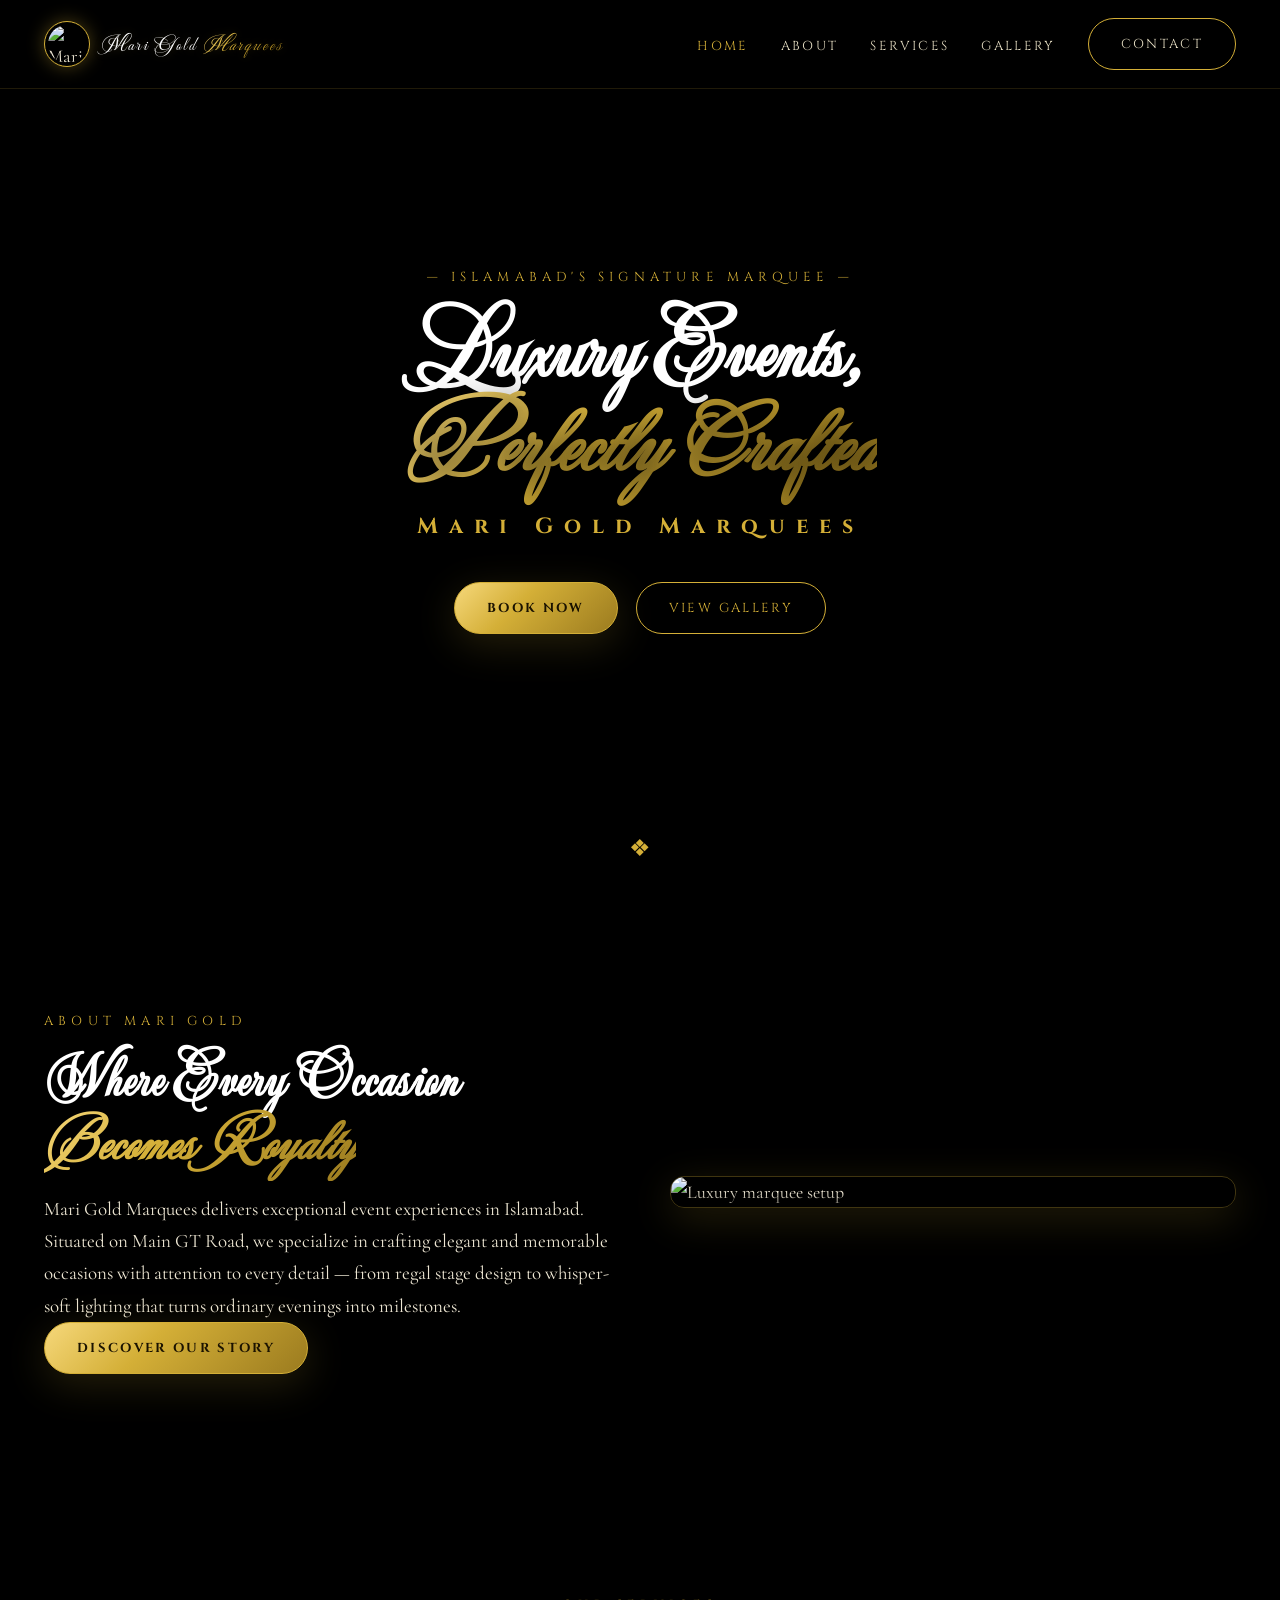
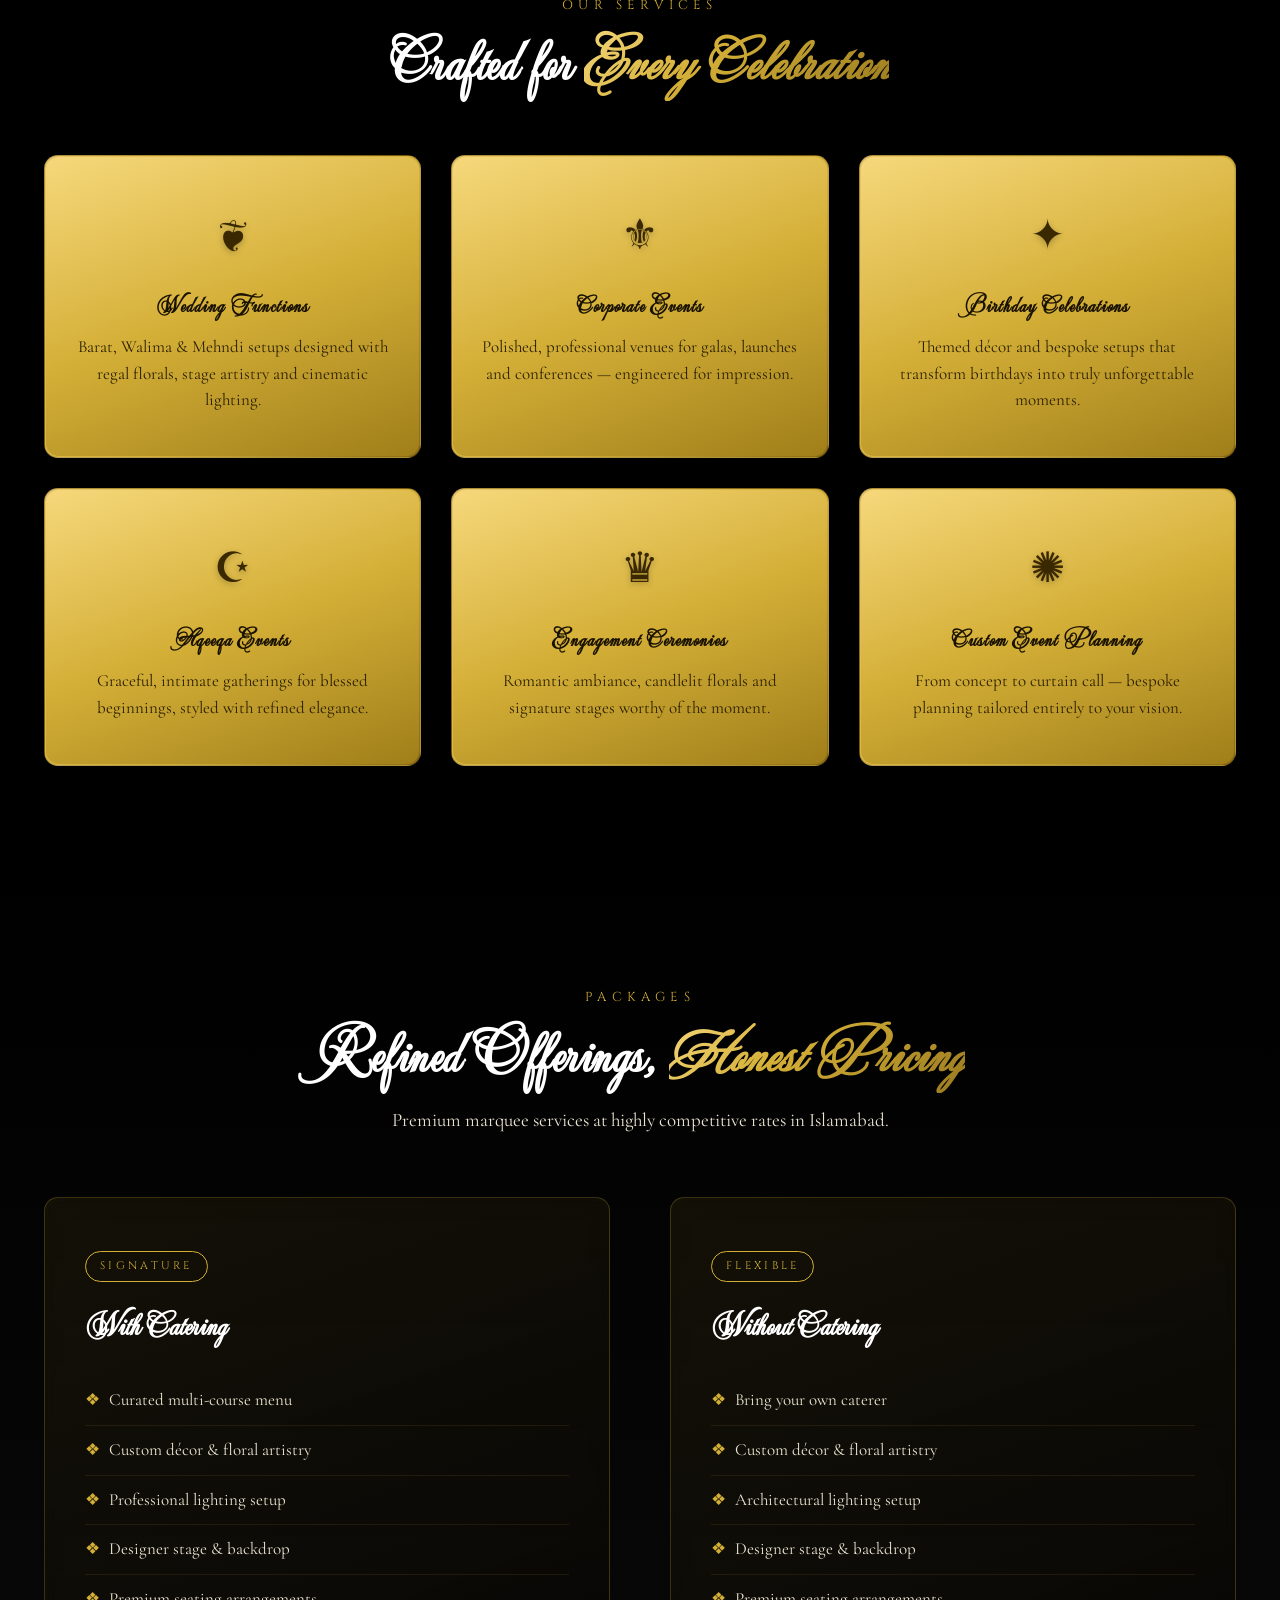
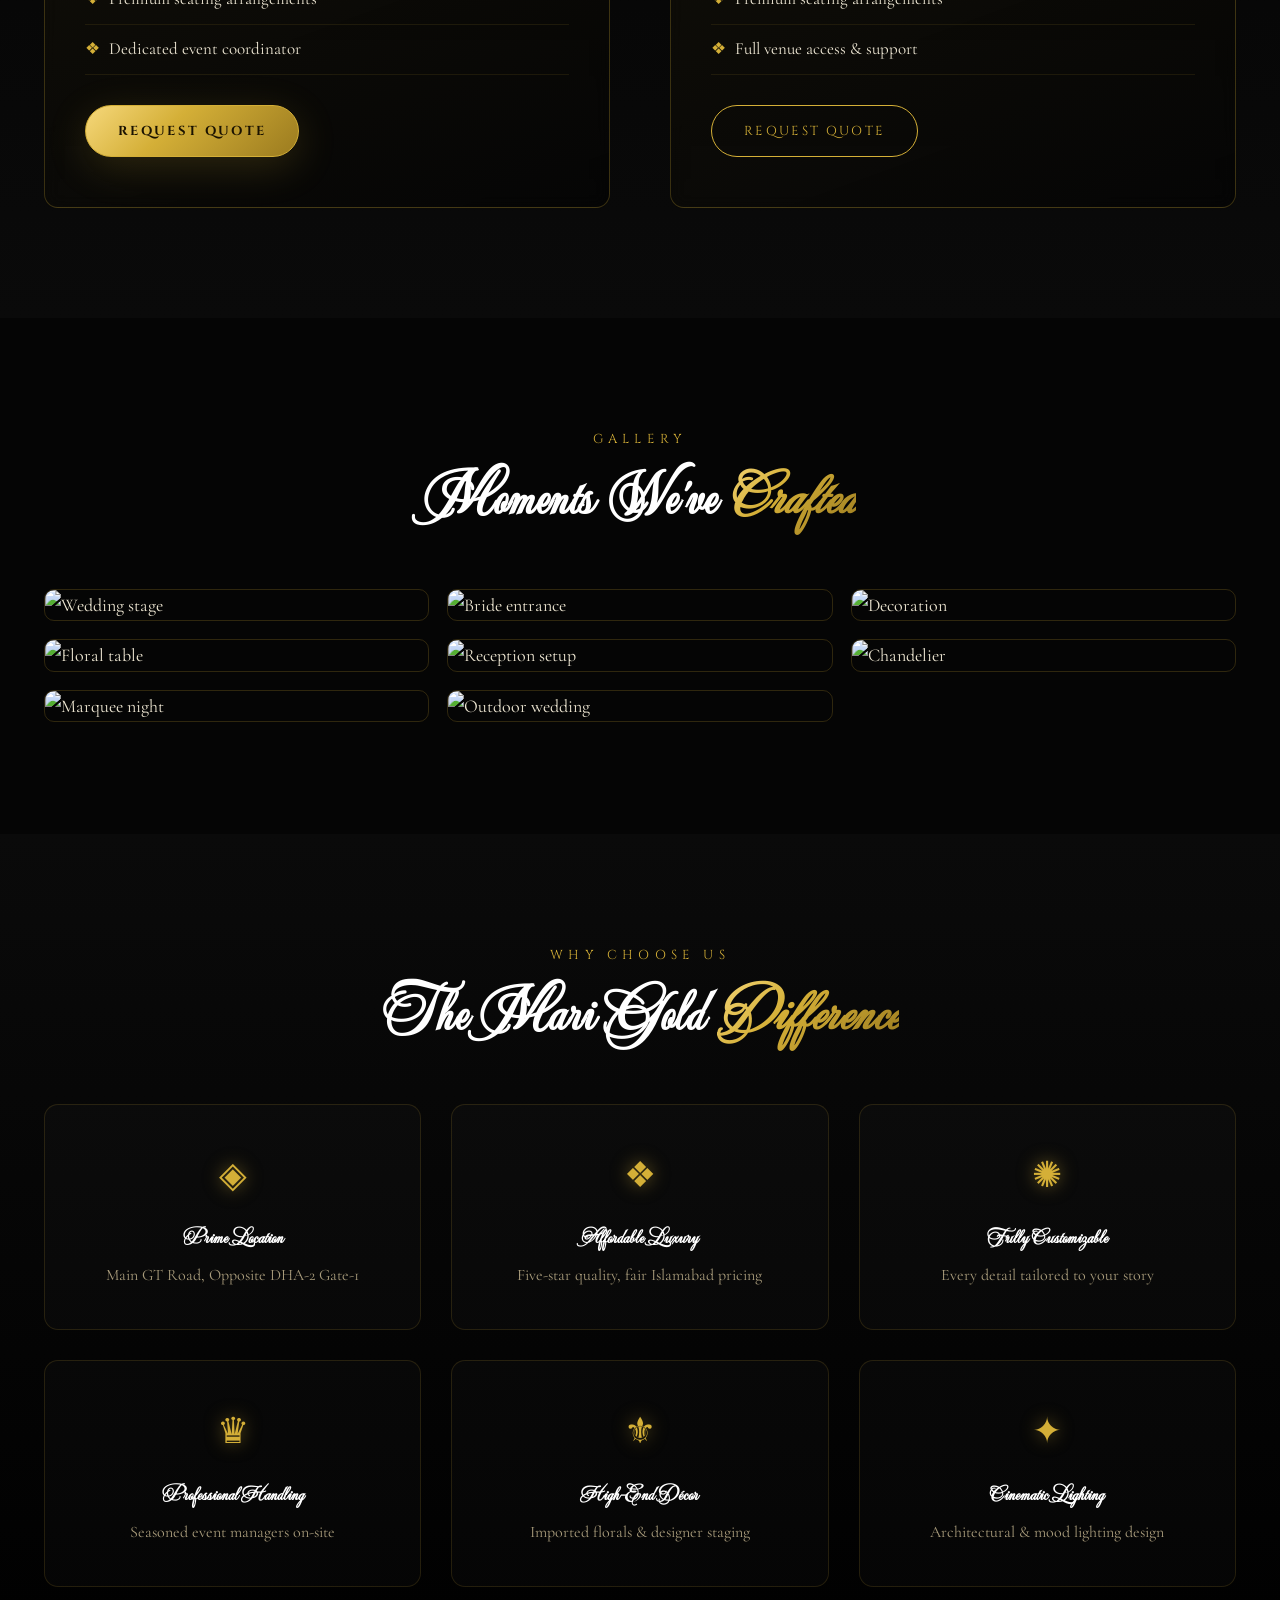
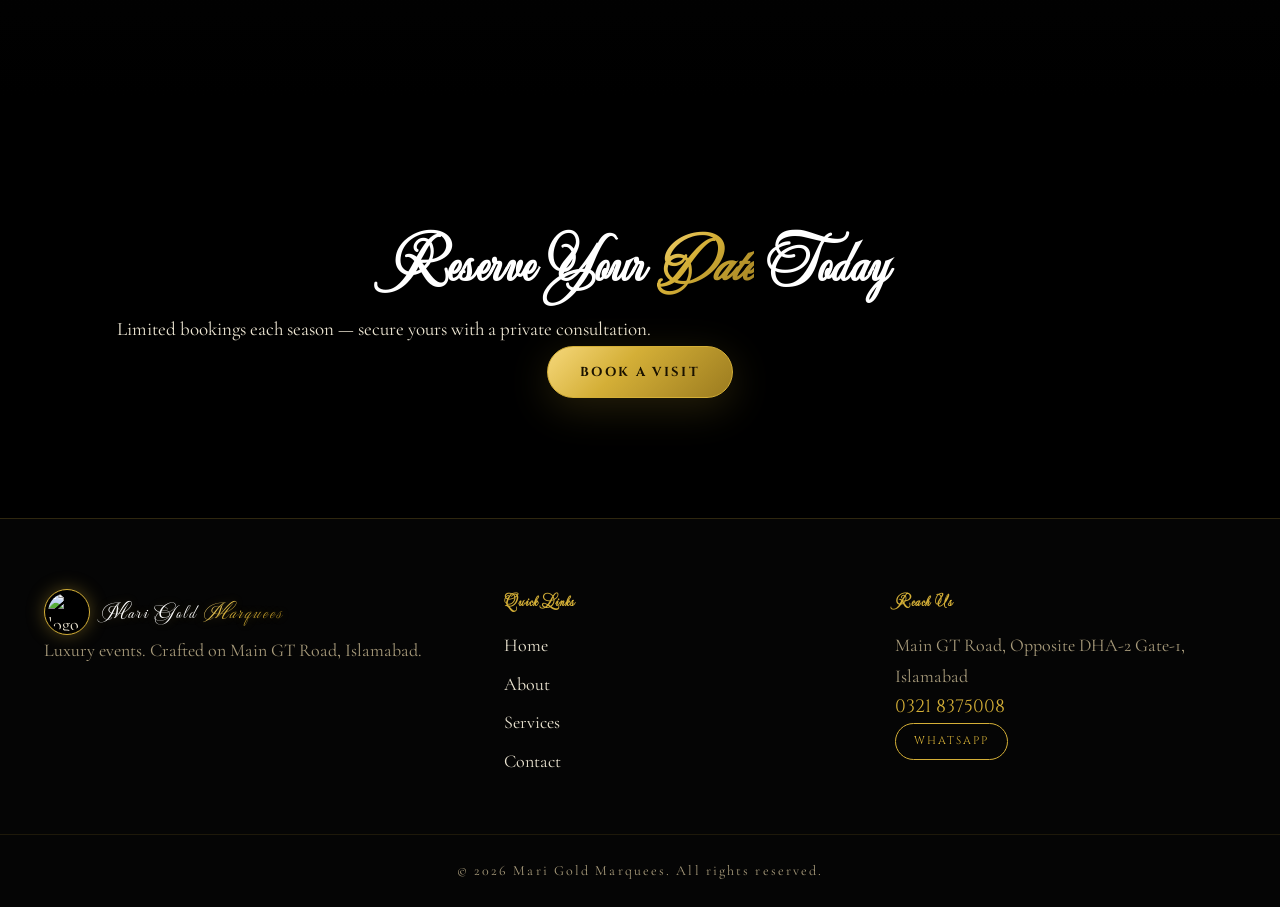
==== index.html @ 318a0e98 "Add files via upload" ====
<!DOCTYPE html>
<html lang="en">
<head>
<meta charset="UTF-8" />
<meta name="viewport" content="width=device-width, initial-scale=1.0"/>
<title>Mari Gold Marquees | Luxury Wedding & Event Marquee in Islamabad</title>
<meta name="description" content="Mari Gold Marquees offers luxury wedding marquees, corporate events, and premium event management on Main GT Road, Islamabad. Affordable elegance, unforgettable moments." />
<meta name="keywords" content="Islamabad marquees, wedding venues Islamabad, marquee on GT Road, event management Islamabad, luxury wedding hall Islamabad, DHA-2 marquee" />
<link rel="icon" href="assets/logo.png" />
<link rel="preconnect" href="https://fonts.googleapis.com">
<link rel="preconnect" href="https://fonts.gstatic.com" crossorigin>
<link href="https://fonts.googleapis.com/css2?family=Mea+Culpa&family=Cinzel+Decorative:wght@700;900&family=Cinzel:wght@400;600;700&family=Cormorant+Garamond:ital,wght@0,300;0,400;0,600;1,400&display=swap" rel="stylesheet">
<link rel="stylesheet" href="https://unpkg.com/aos@2.3.4/dist/aos.css" />
<link rel="stylesheet" href="style.css" />
</head>
<body>

<!-- HEADER -->
<header class="navbar">
  <div class="container nav-wrap">
    <a href="index.html" class="brand">
      <img src="assets/logo.png" alt="Mari Gold Marquees Logo" class="brand-logo"/>
      <span class="brand-text">Mari Gold <em>Marquees</em></span>
    </a>
    <nav>
      <button class="nav-toggle" aria-label="Menu">☰</button>
      <ul class="nav-links">
        <li><a href="index.html" class="active">Home</a></li>
        <li><a href="about.html">About</a></li>
        <li><a href="index.html#services">Services</a></li>
        <li><a href="index.html#gallery">Gallery</a></li>
        <li><a href="contact.html" class="btn-gold-outline">Contact</a></li>
      </ul>
    </nav>
  </div>
</header>

<!-- HERO -->
<section class="hero">
  <video class="hero-video" autoplay muted loop playsinline poster="data:image/svg+xml,%3Csvg xmlns='http://www.w3.org/2000/svg' viewBox='0 0 1 1'%3E%3Crect width='1' height='1' fill='%23000000'/%3E%3C/svg%3E">
  <source src="assets/hero.mp4" type="video/mp4">
</video>
  <div class="hero-overlay"></div>
  <div class="hero-content" data-aos="fade-up">
    <p class="hero-eyebrow">— Islamabad's Signature Marquee —</p>
    <h1 class="hero-title">Luxury Events,<br/><span>Perfectly Crafted</span></h1>
    <h2 class="hero-brand">Mari Gold Marquees</h2>
    <div class="hero-cta">
      <a href="contact.html" class="btn-gold">Book Now</a>
      <a href="#gallery" class="btn-gold-outline">View Gallery</a>
    </div>
  </div>
  <div class="scroll-indicator">❖</div>
</section>

<!-- ABOUT PREVIEW -->
<section class="about-preview" id="about">
  <div class="container grid-2">
    <div data-aos="fade-right">
      <p class="eyebrow">About Mari Gold</p>
      <h2 class="section-title">Where Every Occasion <em>Becomes Royalty</em></h2>
      <p class="lead">
        Mari Gold Marquees delivers exceptional event experiences in Islamabad. Situated on
        Main GT Road, we specialize in crafting elegant and memorable occasions with attention
        to every detail — from regal stage design to whisper-soft lighting that turns ordinary
        evenings into milestones.
      </p>
      <a href="about.html" class="btn-gold">Discover Our Story</a>
    </div>
    <div class="about-image-frame" data-aos="fade-left">
      <img loading="lazy" src="https://images.pexels.com/photos/2306281/pexels-photo-2306281.jpeg" alt="Luxury marquee setup"/>
    </div>
  </div>
</section>

<!-- SERVICES -->
<section class="services" id="services">
  <div class="container">
    <div class="section-head" data-aos="fade-up">
      <p class="eyebrow">Our Services</p>
      <h2 class="section-title">Crafted for <em>Every Celebration</em></h2>
    </div>
    <div class="cards-grid">

      <div class="card-gold" data-aos="zoom-in">
        <div class="card-icon">❦</div>
        <h3>Wedding Functions</h3>
        <p>Barat, Walima &amp; Mehndi setups designed with regal florals, stage artistry and cinematic lighting.</p>
      </div>

      <div class="card-gold" data-aos="zoom-in" data-aos-delay="100">
        <div class="card-icon">⚜</div>
        <h3>Corporate Events</h3>
        <p>Polished, professional venues for galas, launches and conferences — engineered for impression.</p>
      </div>

      <div class="card-gold" data-aos="zoom-in" data-aos-delay="200">
        <div class="card-icon">✦</div>
        <h3>Birthday Celebrations</h3>
        <p>Themed décor and bespoke setups that transform birthdays into truly unforgettable moments.</p>
      </div>

      <div class="card-gold" data-aos="zoom-in">
        <div class="card-icon">☪</div>
        <h3>Aqeeqa Events</h3>
        <p>Graceful, intimate gatherings for blessed beginnings, styled with refined elegance.</p>
      </div>

      <div class="card-gold" data-aos="zoom-in" data-aos-delay="100">
        <div class="card-icon">♛</div>
        <h3>Engagement Ceremonies</h3>
        <p>Romantic ambiance, candlelit florals and signature stages worthy of the moment.</p>
      </div>

      <div class="card-gold" data-aos="zoom-in" data-aos-delay="200">
        <div class="card-icon">✺</div>
        <h3>Custom Event Planning</h3>
        <p>From concept to curtain call — bespoke planning tailored entirely to your vision.</p>
      </div>

    </div>
  </div>
</section>

<!-- PACKAGES -->
<section class="packages">
  <div class="container">
    <div class="section-head" data-aos="fade-up">
      <p class="eyebrow">Packages</p>
      <h2 class="section-title">Refined Offerings, <em>Honest Pricing</em></h2>
      <p class="lead center">Premium marquee services at highly competitive rates in Islamabad.</p>
    </div>
    <div class="grid-2 packages-grid">
      <div class="package-card" data-aos="fade-up">
        <p class="pkg-tag">Signature</p>
        <h3>With Catering</h3>
        <ul>
          <li>Curated multi-course menu</li>
          <li>Custom décor &amp; floral artistry</li>
          <li>Professional lighting setup</li>
          <li>Designer stage &amp; backdrop</li>
          <li>Premium seating arrangements</li>
          <li>Dedicated event coordinator</li>
        </ul>
        <a href="contact.html" class="btn-gold">Request Quote</a>
      </div>
      <div class="package-card" data-aos="fade-up" data-aos-delay="150">
        <p class="pkg-tag">Flexible</p>
        <h3>Without Catering</h3>
        <ul>
          <li>Bring your own caterer</li>
          <li>Custom décor &amp; floral artistry</li>
          <li>Architectural lighting setup</li>
          <li>Designer stage &amp; backdrop</li>
          <li>Premium seating arrangements</li>
          <li>Full venue access &amp; support</li>
        </ul>
        <a href="contact.html" class="btn-gold-outline">Request Quote</a>
      </div>
    </div>
  </div>
</section>

<!-- GALLERY -->
<section class="gallery" id="gallery">
  <div class="container">
    <div class="section-head" data-aos="fade-up">
      <p class="eyebrow">Gallery</p>
      <h2 class="section-title">Moments We've <em>Crafted</em></h2>
    </div>
    <div class="masonry">
      <img loading="lazy" src="https://images.pexels.com/photos/169190/pexels-photo-169190.jpeg" alt="Wedding stage"/>
      <img loading="lazy" src="https://images.pexels.com/photos/2306280/pexels-photo-2306280.jpeg" alt="Floral table"/>
      <img loading="lazy" src="https://images.pexels.com/photos/3014856/pexels-photo-3014856.jpeg" alt="Marquee night"/>
      <img loading="lazy" src="https://images.pexels.com/photos/1444442/pexels-photo-1444442.jpeg" alt="Bride entrance"/>
      <img loading="lazy" src="https://images.pexels.com/photos/265722/pexels-photo-265722.jpeg" alt="Reception setup"/>
      <img loading="lazy" src="https://images.pexels.com/photos/1043902/pexels-photo-1043902.jpeg" alt="Outdoor wedding"/>
      <img loading="lazy" src="https://images.pexels.com/photos/587741/pexels-photo-587741.jpeg" alt="Decoration"/>
      <img loading="lazy" src="https://images.pexels.com/photos/302810/pexels-photo-302810.jpeg" alt="Chandelier"/>
    </div>
  </div>
</section>

<!-- WHY CHOOSE US -->
<section class="why-us">
  <div class="container">
    <div class="section-head" data-aos="fade-up">
      <p class="eyebrow">Why Choose Us</p>
      <h2 class="section-title">The Mari Gold <em>Difference</em></h2>
    </div>
    <div class="why-grid">
      <div class="why-item" data-aos="fade-up"><span>◈</span><h4>Prime Location</h4><p>Main GT Road, Opposite DHA-2 Gate-1</p></div>
      <div class="why-item" data-aos="fade-up" data-aos-delay="80"><span>❖</span><h4>Affordable Luxury</h4><p>Five-star quality, fair Islamabad pricing</p></div>
      <div class="why-item" data-aos="fade-up" data-aos-delay="160"><span>✺</span><h4>Fully Customizable</h4><p>Every detail tailored to your story</p></div>
      <div class="why-item" data-aos="fade-up" data-aos-delay="240"><span>♛</span><h4>Professional Handling</h4><p>Seasoned event managers on-site</p></div>
      <div class="why-item" data-aos="fade-up" data-aos-delay="320"><span>⚜</span><h4>High-End Décor</h4><p>Imported florals &amp; designer staging</p></div>
      <div class="why-item" data-aos="fade-up" data-aos-delay="400"><span>✦</span><h4>Cinematic Lighting</h4><p>Architectural &amp; mood lighting design</p></div>
    </div>
  </div>
</section>

<!-- CTA -->
<section class="cta-strip">
  <div class="container center" data-aos="zoom-in">
    <h2 class="section-title">Reserve Your <em>Date</em> Today</h2>
    <p class="lead">Limited bookings each season — secure yours with a private consultation.</p>
    <a href="contact.html" class="btn-gold">Book a Visit</a>
  </div>
</section>

<!-- FOOTER -->
<footer class="footer">
  <div class="container grid-3">
    <div>
      <a href="index.html" class="brand">
        <img src="assets/logo.png" alt="logo" class="brand-logo"/>
        <span class="brand-text">Mari Gold <em>Marquees</em></span>
      </a>
      <p class="muted">Luxury events. Crafted on Main GT Road, Islamabad.</p>
    </div>
    <div>
      <h5>Quick Links</h5>
      <ul class="foot-links">
        <li><a href="index.html">Home</a></li>
        <li><a href="about.html">About</a></li>
        <li><a href="index.html#services">Services</a></li>
        <li><a href="contact.html">Contact</a></li>
      </ul>
    </div>
    <div>
      <h5>Reach Us</h5>
      <p class="muted">Main GT Road, Opposite DHA-2 Gate-1, Islamabad</p>
      <p><a href="tel:+923218375008" class="gold-link">0321 8375008</a></p>
      <a href="https://wa.me/923218375008" class="btn-gold-outline small" target="_blank">WhatsApp</a>
    </div>
  </div>
  <div class="copyright">© <span id="yr"></span> Mari Gold Marquees. All rights reserved.</div>
</footer>

<script src="https://unpkg.com/aos@2.3.4/dist/aos.js"></script>
<script src="script.js"></script>
</body>
</html>
---- style.css ----
/* =========================================================
   MARI-GOLD MARQUEES — LUXURY BLACK & GOLD DESIGN SYSTEM
   ========================================================= */
:root{
  --black:#000000;
  --black-2:#0a0a0a;
  --black-3:#141414;
  --gold:#D4AF37;
  --gold-soft:#E9C66B;
  --gold-deep:#9B7B1F;
  --gold-grad:linear-gradient(135deg,#F6D87B 0%,#D4AF37 40%,#9B7B1F 100%);
  --gold-grad-2:linear-gradient(135deg,#E9C66B,#D4AF37 60%,#8C6B14);
  --text:#EDE6D3;
  --muted:#A89B7B;
  --shadow-gold:0 10px 40px rgba(212,175,55,.18);
  --radius:14px;
  --font-heading:'Mea Culpa', cursive;
  --font-sub:'Cinzel', serif;
  --font-body:'Cormorant Garamond', serif;
}

*{box-sizing:border-box;margin:0;padding:0}
html{scroll-behavior:smooth}
body{
  background:var(--black);
  color:var(--text);
  font-family:var(--font-body);
  font-size:18px;
  line-height:1.7;
  overflow-x:hidden;
}
img{max-width:100%;display:block}
a{color:inherit;text-decoration:none}

.container{max-width:1240px;margin:0 auto;padding:0 24px}
.container.narrow{max-width:960px}
.center{text-align:center}

.eyebrow,.hero-eyebrow{
  font-family:var(--font-sub);
  letter-spacing:.4em;
  text-transform:uppercase;
  font-size:13px;
  color:var(--gold);
}
.section-title{
  font-family:var(--font-heading);
  font-size:clamp(32px,4.4vw,56px);
  color:#fff;
  font-weight:700;
  line-height:1.15;
  margin:14px 0 18px;
  letter-spacing:.5px;
}
.section-title em{
  font-style:italic;
  background:var(--gold-grad);
  -webkit-background-clip:text;
  background-clip:text;
  color:transparent;
}
.section-sub{
  font-family:var(--font-heading);
  font-size:clamp(24px,3vw,36px);
  color:var(--gold);
  margin-bottom:14px;
}
.lead{font-size:19px;color:var(--text);max-width:680px}
.lead.center{margin:0 auto}
.muted{color:var(--muted)}

/* ---------- Buttons ---------- */
.btn-gold,.btn-gold-outline{
  display:inline-block;
  padding:14px 32px;
  font-family:var(--font-sub);
  letter-spacing:.18em;
  text-transform:uppercase;
  font-size:13px;
  border-radius:50px;
  cursor:pointer;
  transition:.4s ease;
  border:1px solid var(--gold);
}
.btn-gold{
  background:var(--gold-grad);
  color:#1a1200;
  box-shadow:var(--shadow-gold);
  font-weight:700;
}
.btn-gold:hover{transform:translateY(-2px);box-shadow:0 14px 50px rgba(212,175,55,.45)}
.btn-gold-outline{background:transparent;color:var(--gold)}
.btn-gold-outline:hover{background:var(--gold);color:#000}
.btn-gold.full{width:100%;text-align:center}
.btn-gold-outline.small{padding:8px 18px;font-size:11px}

/* ---------- Navbar ---------- */
.navbar{
  position:fixed;top:0;left:0;right:0;z-index:50;
  padding:18px 0;
  background:rgba(0,0,0,.55);
  backdrop-filter:blur(14px);
  -webkit-backdrop-filter:blur(14px);
  border-bottom:1px solid rgba(212,175,55,.15);
  transition:.3s;
}
.navbar.scrolled{padding:10px 0;background:rgba(0,0,0,.85)}
.nav-wrap{display:flex;justify-content:space-between;align-items:center}
.brand{display:flex;align-items:center;gap:12px}
.brand-logo{
  width:46px;height:46px;border-radius:50%;
  border:1px solid var(--gold);
  padding:3px;background:#000;
  box-shadow:0 0 18px rgba(212,175,55,.35);
}
.brand-text{
  font-family:var(--font-heading);
  font-size:20px;color:#fff;letter-spacing:2px;
  text-shadow:0 0 10px rgba(212,175,55,.25);
}
.brand-text em{
  background:var(--gold-grad);
  -webkit-background-clip:text;background-clip:text;color:transparent;
  font-style:italic;
}
.nav-links{display:flex;gap:32px;list-style:none;align-items:center}
.nav-links a{
  font-family:var(--font-sub);
  font-size:13px;letter-spacing:.18em;text-transform:uppercase;
  color:#e8e0c5;transition:.3s;position:relative;
}
.nav-links a:hover,.nav-links a.active{color:var(--gold)}
.nav-links a:not(.btn-gold-outline)::after{
  content:"";position:absolute;left:0;bottom:-6px;width:0;height:1px;
  background:var(--gold);transition:.3s;
}
.nav-links a:hover::after{width:100%}
.nav-toggle{display:none;background:none;border:none;color:var(--gold);font-size:26px;cursor:pointer}

/* ---------- Hero ---------- */
.hero{
  position:relative;height:100vh;min-height:640px;
  display:flex;align-items:center;justify-content:center;
  text-align:center;overflow:hidden;
}
.hero-video{
  position:absolute;inset:0;width:100%;height:100%;
  object-fit:cover;z-index:0;
}
.hero-overlay{
  position:absolute;inset:0;z-index:1;
  background:
    radial-gradient(ellipse at center,rgba(0,0,0,.2) 0%,rgba(0,0,0,.25) 90%),
    linear-gradient(180deg,rgba(0,0,0,.30) 0%,rgba(0,0,0,.3) 100%);
}
.hero-content{position:relative;z-index:2;padding:0 20px;max-width:1100px}
.hero-title{
  font-family:var(--font-heading);
  font-size:clamp(42px,7vw,96px);
  color:#fff;line-height:1.05;margin:14px 0;
  text-shadow:0 4px 30px rgba(0,0,0,.6);
}
.hero-title span{
  background:var(--gold-grad);
  -webkit-background-clip:text;background-clip:text;color:transparent;
  font-style:italic;
}
.hero-brand{
  font-family:var(--font-sub);
  letter-spacing:.5em;
  font-size:clamp(14px,1.8vw,22px);
  color:var(--gold);
  margin:18px 0 36px;
}
.hero-cta{display:flex;gap:18px;justify-content:center;flex-wrap:wrap}
.scroll-indicator{
  position:absolute;bottom:30px;left:50%;transform:translateX(-50%);
  color:var(--gold);font-size:24px;animation:bob 2s ease-in-out infinite;z-index:2;
}
@keyframes bob{0%,100%{transform:translate(-50%,0)}50%{transform:translate(-50%,10px)}}

/* ---------- Page Hero (sub pages) ---------- */
.page-hero{
  position:relative;
  height:60vh;min-height:380px;
  margin-top:0;
  display:flex;align-items:center;justify-content:center;
  background:
    linear-gradient(rgba(0,0,0,.7),rgba(0,0,0,.8)),
    url('https://images.pexels.com/photos/169198/pexels-photo-169198.jpeg') center/cover no-repeat;
}
.page-hero .hero-overlay{position:absolute;inset:0;background:radial-gradient(circle,transparent,rgba(0,0,0,.6))}
.page-hero .hero-title{font-size:clamp(36px,5vw,68px)}

/* ---------- Sections ---------- */
section{padding:110px 0;position:relative}
.section-head{text-align:center;max-width:780px;margin:0 auto 60px}
.grid-2{display:grid;grid-template-columns:1fr 1fr;gap:60px;align-items:center}
.grid-3{display:grid;grid-template-columns:1.2fr 1fr 1fr;gap:50px}
.align-center{align-items:center}
.reverse>div:first-child{order:1}.reverse>img:last-child{order:2}

/* About preview image frame */
.about-image-frame{
  position:relative;border-radius:var(--radius);overflow:hidden;
  border:1px solid rgba(212,175,55,.3);
  box-shadow:var(--shadow-gold);
}
.about-image-frame::after{
  content:"";position:absolute;inset:0;
  background:linear-gradient(180deg,transparent 50%,rgba(0,0,0,.5));
  pointer-events:none;
}
.rounded{border-radius:var(--radius);box-shadow:var(--shadow-gold);border:1px solid rgba(212,175,55,.25)}

/* ---------- Service cards ---------- */
.cards-grid{display:grid;grid-template-columns:repeat(3,1fr);gap:30px}
.card-gold{
  position:relative;padding:44px 30px;border-radius:var(--radius);
  background:var(--gold-grad-2);
  color:#1a1200;
  text-align:center;
  border:1px solid rgba(0,0,0,.2);
  overflow:hidden;
  transition:.45s cubic-bezier(.2,.8,.2,1);
  box-shadow:0 8px 30px rgba(0,0,0,.4);
}
.card-gold::before{
  content:"";position:absolute;inset:1px;border-radius:13px;
  background:linear-gradient(160deg,#F6D87B 0%,#D4AF37 50%,#A07F1A 100%);
  z-index:0;
}
.card-gold>*{position:relative;z-index:1}
.card-gold:hover{transform:translateY(-10px);box-shadow:0 22px 60px rgba(212,175,55,.35)}
.card-icon{
  font-size:42px;color:#3a2900;margin-bottom:16px;
  text-shadow:0 2px 6px rgba(0,0,0,.25);
}
.card-gold h3{
  font-family:var(--font-heading);font-size:22px;color:#1a1200;
  margin-bottom:10px;letter-spacing:1px;
}
.card-gold p{color:#2b1f00;font-size:17px;line-height:1.55}

/* ---------- Packages ---------- */
.packages{background:linear-gradient(180deg,#000,#0a0a0a)}
.packages-grid{margin-top:50px}
.package-card{
  padding:50px 40px;border-radius:var(--radius);
  background:linear-gradient(160deg,rgba(212,175,55,.08),rgba(0,0,0,.4));
  border:1px solid rgba(212,175,55,.25);
  backdrop-filter:blur(8px);
  transition:.4s;
}
.package-card:hover{border-color:var(--gold);box-shadow:var(--shadow-gold)}
.pkg-tag{
  display:inline-block;font-family:var(--font-sub);
  font-size:11px;letter-spacing:.3em;color:var(--gold);
  border:1px solid var(--gold);padding:5px 14px;border-radius:30px;
  margin-bottom:18px;text-transform:uppercase;
}
.package-card h3{font-family:var(--font-heading);font-size:32px;color:#fff;margin-bottom:22px}
.package-card ul{list-style:none;margin-bottom:30px}
.package-card li{
  padding:10px 0;border-bottom:1px solid rgba(212,175,55,.1);
  font-size:17px;color:var(--text);
  position:relative;padding-left:24px;
}
.package-card li::before{content:"❖";color:var(--gold);position:absolute;left:0}

/* ---------- Gallery ---------- */
.gallery{background:#050505}
.masonry{
  column-count:3;column-gap:18px;
}
.masonry img{
  width:100%;margin-bottom:18px;break-inside:avoid;
  border-radius:10px;border:1px solid rgba(212,175,55,.2);
  transition:.5s;cursor:pointer;
  filter:saturate(1.05);
}
.masonry img:hover{transform:scale(1.02);box-shadow:var(--shadow-gold);border-color:var(--gold)}

/* ---------- Why us ---------- */
.why-us{background:linear-gradient(180deg,#0a0a0a,#000)}
.why-grid{display:grid;grid-template-columns:repeat(3,1fr);gap:30px}
.why-item{
  padding:40px 26px;border-radius:var(--radius);
  background:rgba(255,255,255,.02);
  border:1px solid rgba(212,175,55,.15);
  text-align:center;transition:.4s;
}
.why-item:hover{border-color:var(--gold);transform:translateY(-6px);box-shadow:var(--shadow-gold)}
.why-item span{
  display:inline-block;font-size:36px;color:var(--gold);margin-bottom:14px;
  text-shadow:0 0 18px rgba(212,175,55,.5);
}
.why-item h4{font-family:var(--font-heading);color:#fff;font-size:20px;margin-bottom:8px}
.why-item p{color:var(--muted);font-size:16px}

/* ---------- CTA Strip ---------- */
.cta-strip{
  background:
    linear-gradient(rgba(0,0,0,.85),rgba(0,0,0,.85)),
    url('https://images.pexels.com/photos/2306281/pexels-photo-2306281.jpeg') center/cover fixed;
  padding:120px 0;
}

/* ---------- About page ---------- */
.about-page .grid-2{margin:60px 0}
.values-grid{
  display:grid;grid-template-columns:repeat(3,1fr);gap:30px;margin-top:80px;
}
.values-grid>div{
  padding:30px;border:1px solid rgba(212,175,55,.2);border-radius:var(--radius);
  background:rgba(255,255,255,.02);
}
.values-grid h4{font-family:var(--font-heading);color:var(--gold);font-size:22px;margin-bottom:8px}

/* ---------- Contact ---------- */
.contact-section .grid-2{align-items:stretch}
.glass{
  padding:46px;border-radius:var(--radius);
  background:rgba(212,175,55,.04);
  border:1px solid rgba(212,175,55,.25);
  backdrop-filter:blur(10px);
  -webkit-backdrop-filter:blur(10px);
}
.contact-row{display:flex;gap:18px;align-items:flex-start;margin:24px 0;padding:14px 0;border-bottom:1px solid rgba(212,175,55,.12)}
.c-ico{
  width:46px;height:46px;flex-shrink:0;border-radius:50%;
  display:grid;place-items:center;font-size:18px;
  background:var(--gold-grad);color:#000;
  box-shadow:0 0 18px rgba(212,175,55,.4);
}
.label{color:var(--muted);font-size:13px;letter-spacing:.2em;text-transform:uppercase;margin-bottom:4px}
.gold-link{color:var(--gold);font-family:var(--font-sub)}
.gold-link.big{font-size:22px}
.white{color:#fff;font-size:17px}
.contact-actions{display:flex;gap:14px;flex-wrap:wrap;margin-top:24px}

.contact-form label{display:block;margin-bottom:18px;font-family:var(--font-sub);font-size:12px;letter-spacing:.2em;text-transform:uppercase;color:var(--gold)}
.contact-form input,.contact-form select,.contact-form textarea{
  width:100%;margin-top:8px;padding:14px;
  background:rgba(0,0,0,.4);
  border:1px solid rgba(212,175,55,.3);
  border-radius:8px;color:#fff;
  font-family:var(--font-body);font-size:16px;
  transition:.3s;
}
.contact-form input:focus,.contact-form select:focus,.contact-form textarea:focus{
  outline:none;border-color:var(--gold);box-shadow:0 0 0 3px rgba(212,175,55,.15);
}
.contact-form select option{background:#000}

.map-wrap{
  margin-top:60px;border-radius:var(--radius);overflow:hidden;
  border:1px solid rgba(212,175,55,.25);
  filter:grayscale(.5) contrast(1.1);
  box-shadow:var(--shadow-gold);
}

.whatsapp-float{
  position:fixed;right:24px;bottom:24px;z-index:60;
  width:60px;height:60px;border-radius:50%;
  display:grid;place-items:center;
  background:var(--gold-grad);color:#000;font-size:26px;
  box-shadow:0 8px 30px rgba(212,175,55,.45);
  animation:pulse 2.4s infinite;
}
@keyframes pulse{0%,100%{transform:scale(1)}50%{transform:scale(1.07)}}

/* ---------- Footer ---------- */
.footer{
  background:#050505;padding:70px 0 0;
  border-top:1px solid rgba(212,175,55,.2);
}
.footer h5{font-family:var(--font-heading);color:var(--gold);margin-bottom:16px;letter-spacing:1px}
.foot-links{list-style:none}
.foot-links li{margin-bottom:8px}
.foot-links a{color:var(--text)}
.foot-links a:hover{color:var(--gold)}
.copyright{
  text-align:center;padding:24px;margin-top:50px;
  border-top:1px solid rgba(212,175,55,.12);
  color:var(--muted);font-size:14px;letter-spacing:.15em;
}

/* ---------- Responsive ---------- */
@media (max-width: 980px){
  .grid-2,.grid-3,.cards-grid,.why-grid,.values-grid{grid-template-columns:1fr}
  .reverse>div:first-child{order:0}
  .nav-toggle{display:block}
  .nav-links{
    position:fixed;top:70px;right:-100%;width:80%;max-width:320px;
    height:calc(100vh - 70px);background:#000;
    flex-direction:column;align-items:flex-start;padding:40px 30px;
    border-left:1px solid rgba(212,175,55,.2);
    transition:.4s;
  }
  .nav-links.open{right:0}
  .masonry{column-count:2}
  section{padding:80px 0}
}
@media (max-width: 560px){
  .masonry{column-count:1}
  .glass{padding:30px 22px}
  .hero-cta{flex-direction:column;align-items:center}
  .hero-cta a{width:80%}
}
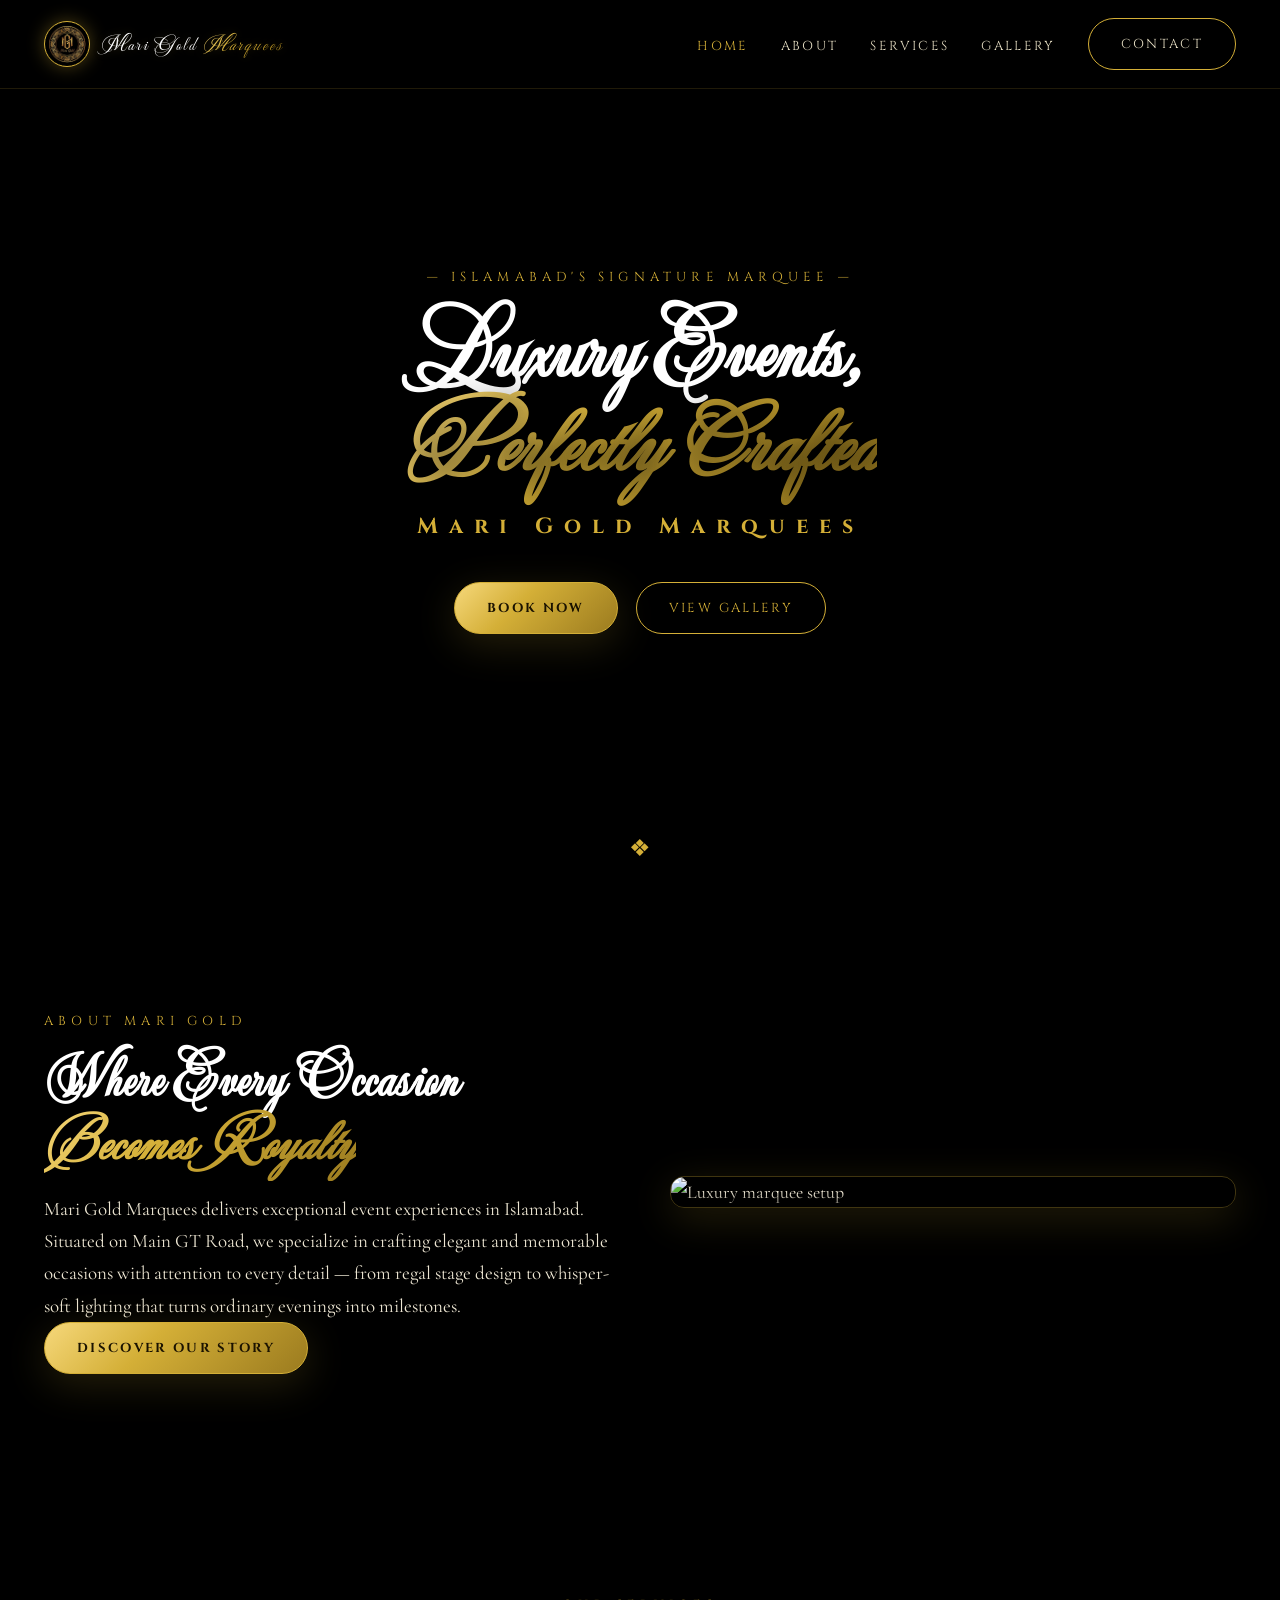
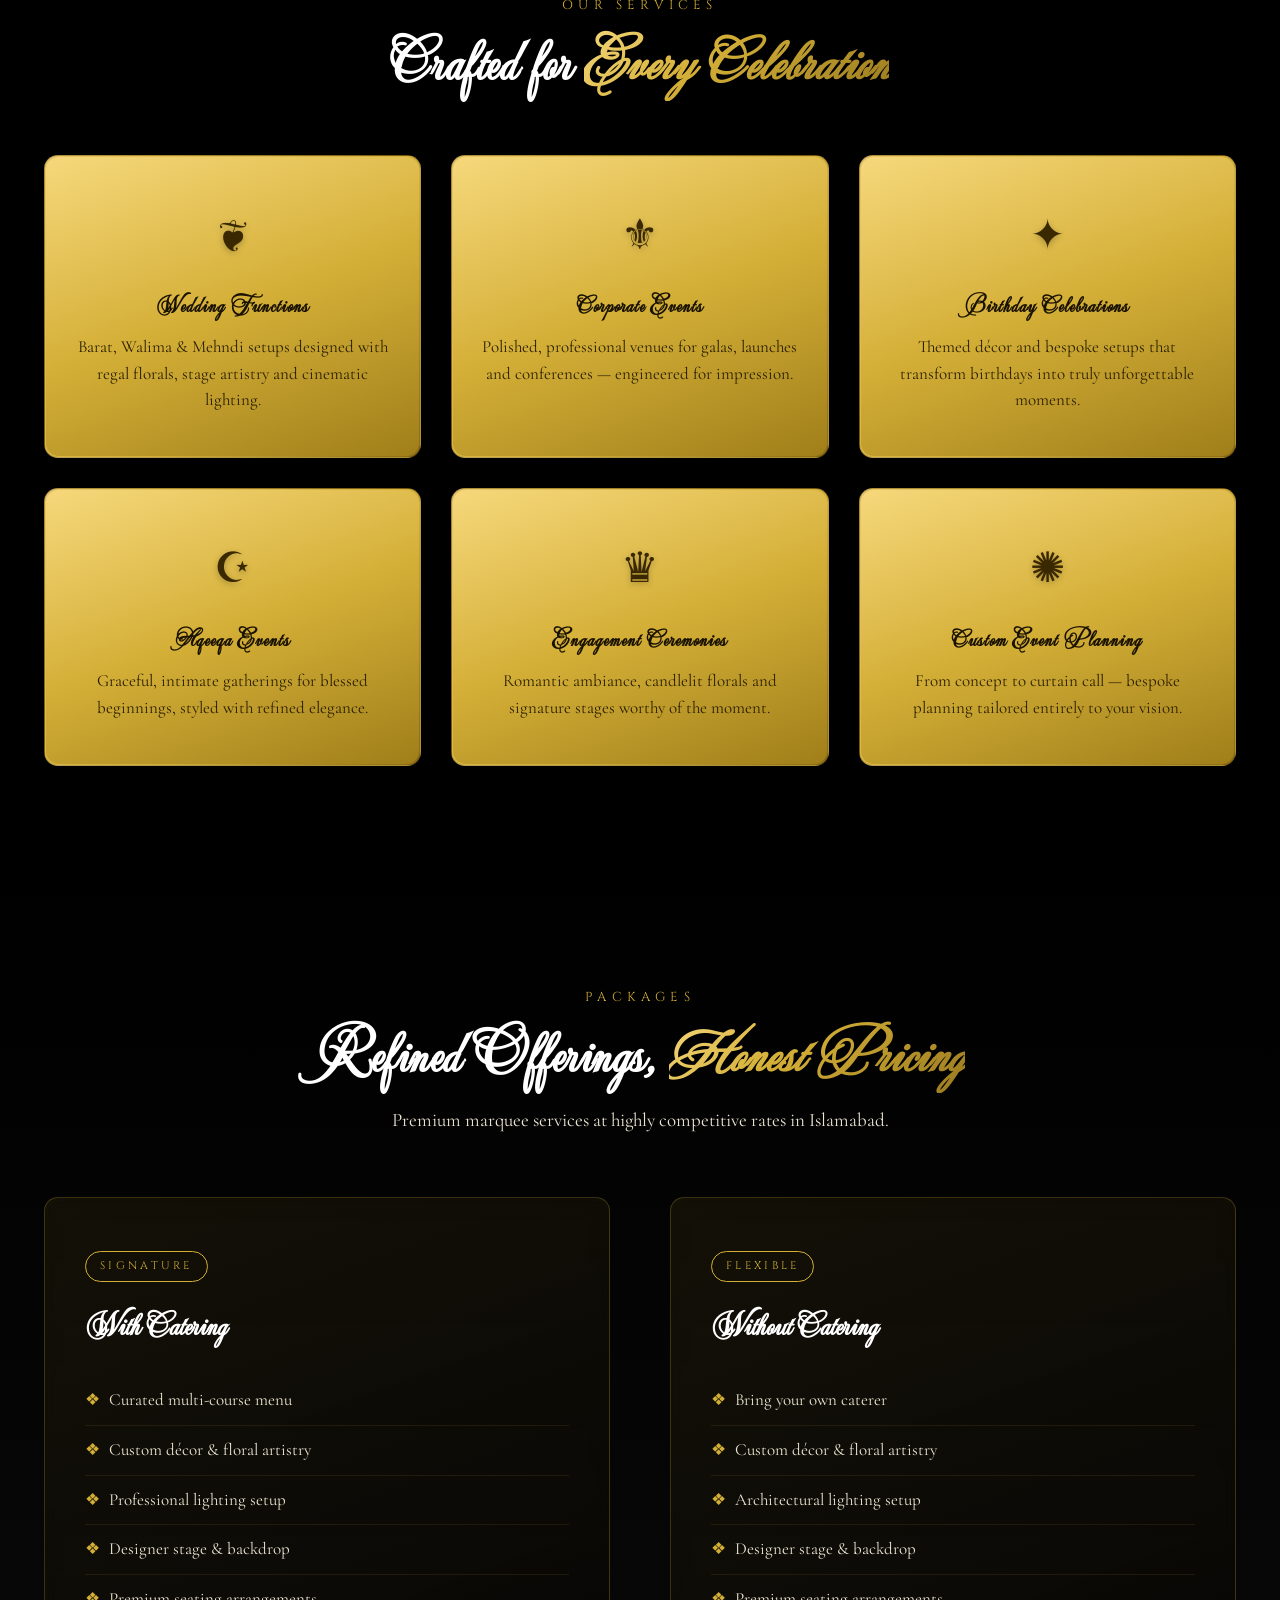
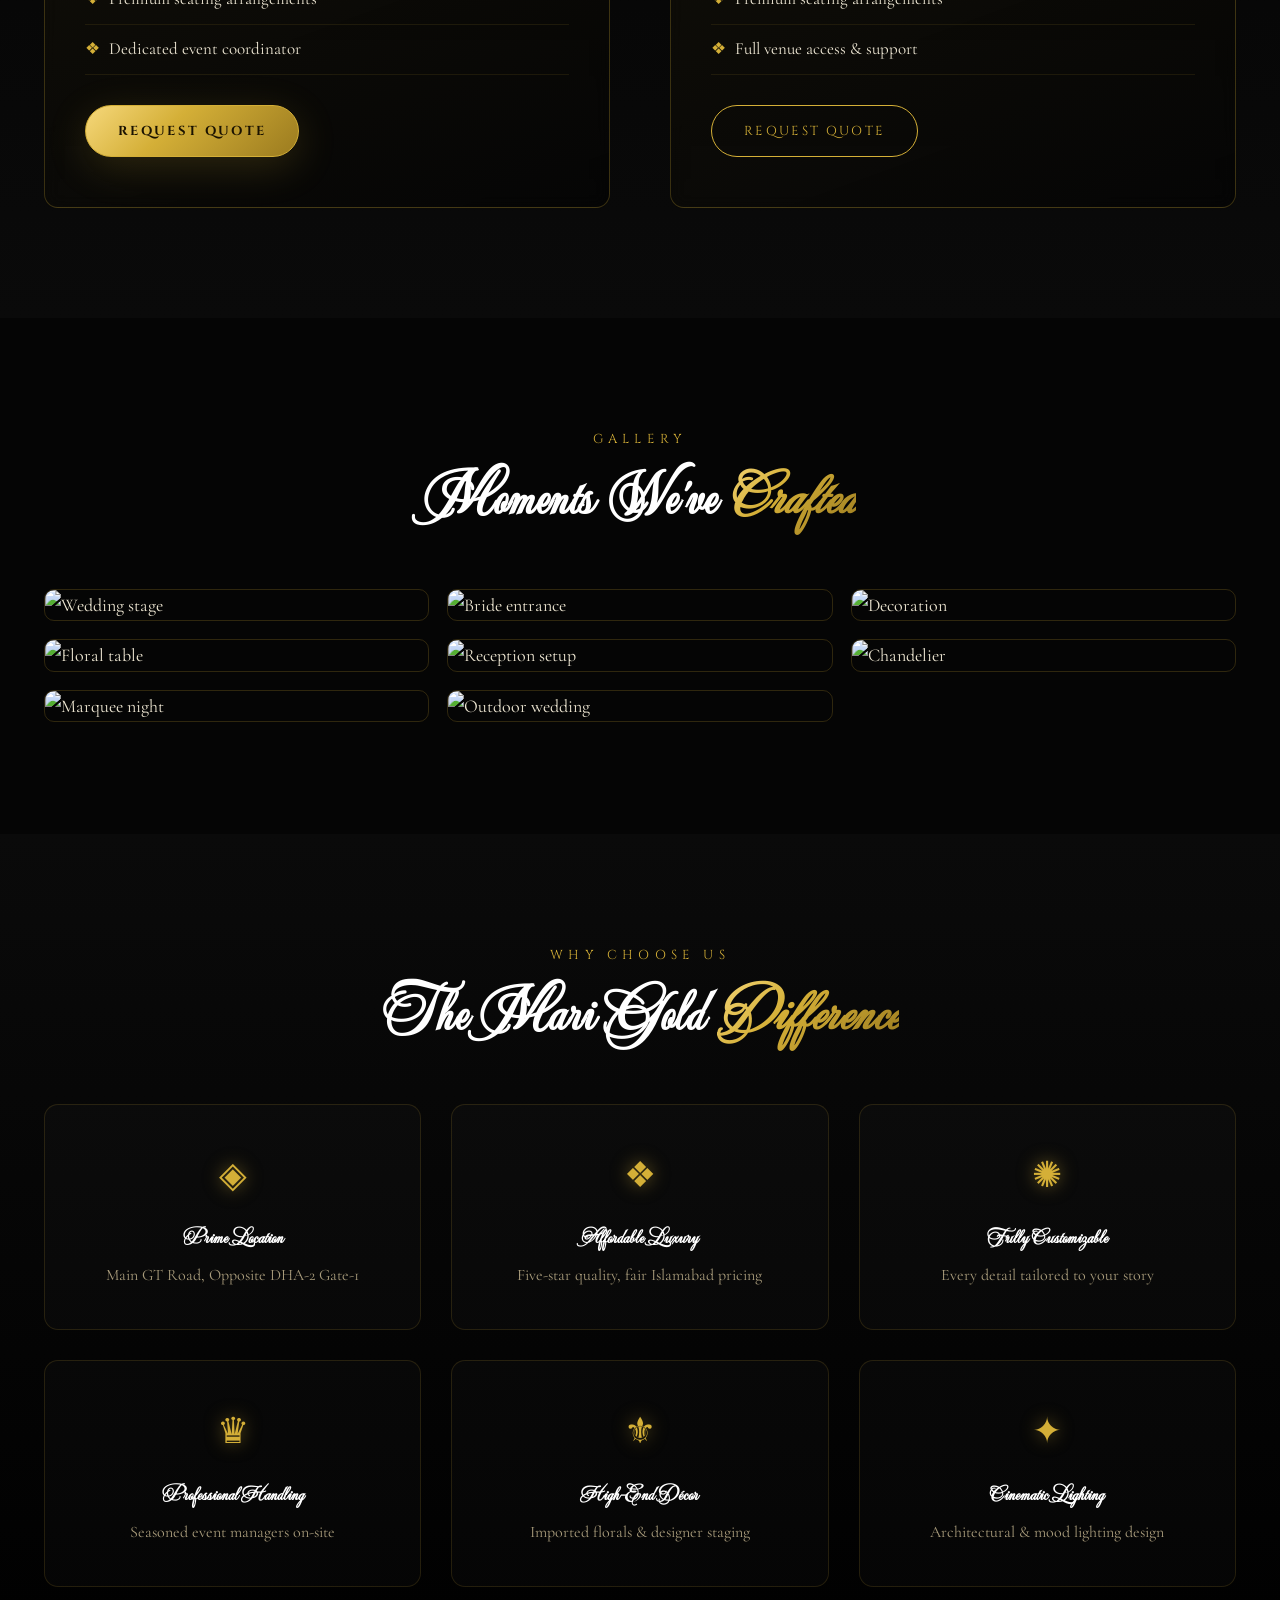
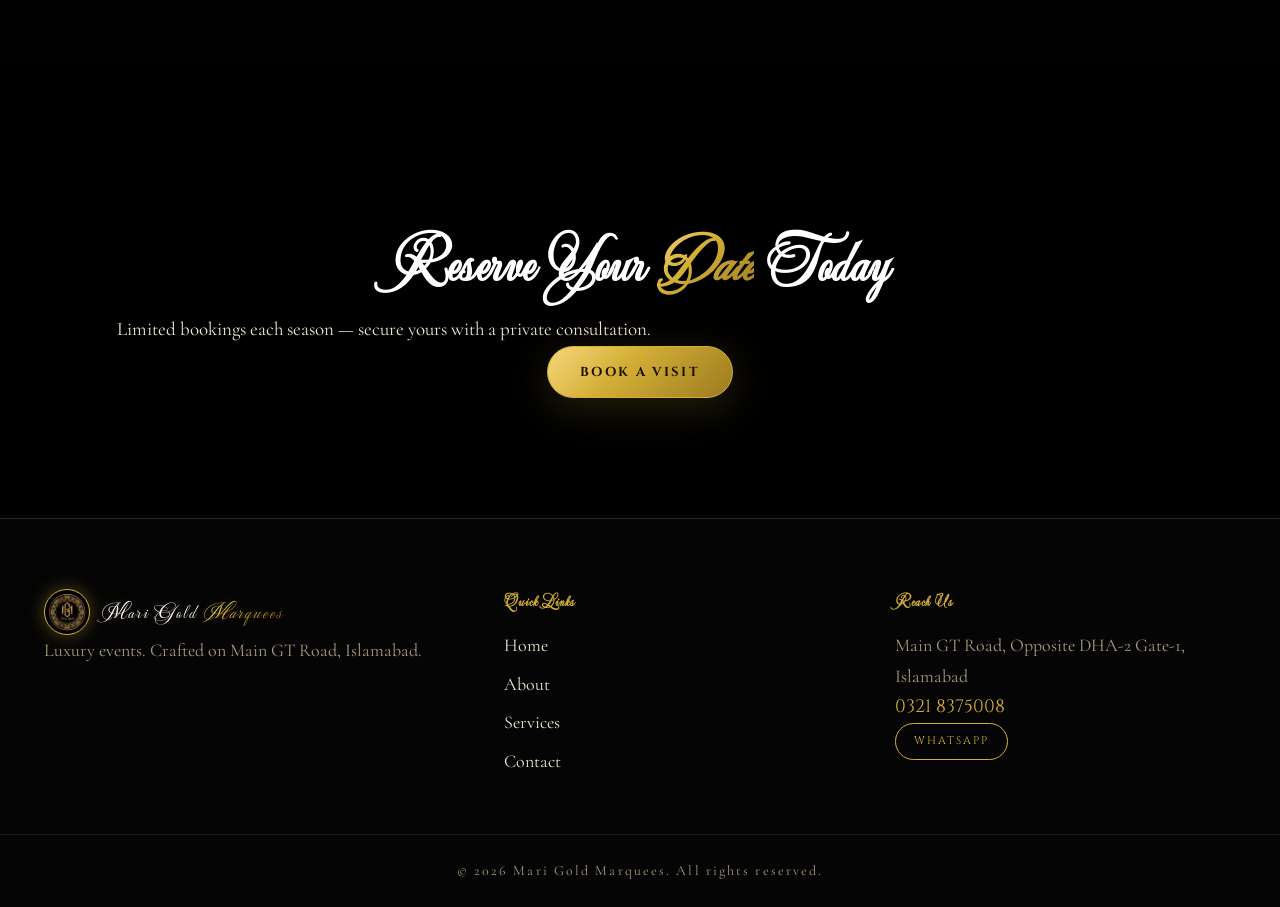
==== commit e4f139c8: "Update index.html" ====
--- a/index.html
+++ b/index.html
@@ -37,8 +37,8 @@
 
 <!-- HERO -->
 <section class="hero">
-  <video class="hero-video" autoplay muted loop playsinline poster="data:image/svg+xml,%3Csvg xmlns='http://www.w3.org/2000/svg' viewBox='0 0 1 1'%3E%3Crect width='1' height='1' fill='%23000000'/%3E%3C/svg%3E">
-  <source src="assets/hero.mp4" type="video/mp4">
+  <video class="hero-video" autoplay muted loop playsinline poster="">
+  <source src="https://res.cloudinary.com/dgvwlj8xw/video/upload/hero_f67qsf.mp4" type="video/mp4">
 </video>
   <div class="hero-overlay"></div>
   <div class="hero-content" data-aos="fade-up">
@@ -240,4 +240,4 @@
 <script src="https://unpkg.com/aos@2.3.4/dist/aos.js"></script>
 <script src="script.js"></script>
 </body>
-</html>+</html>
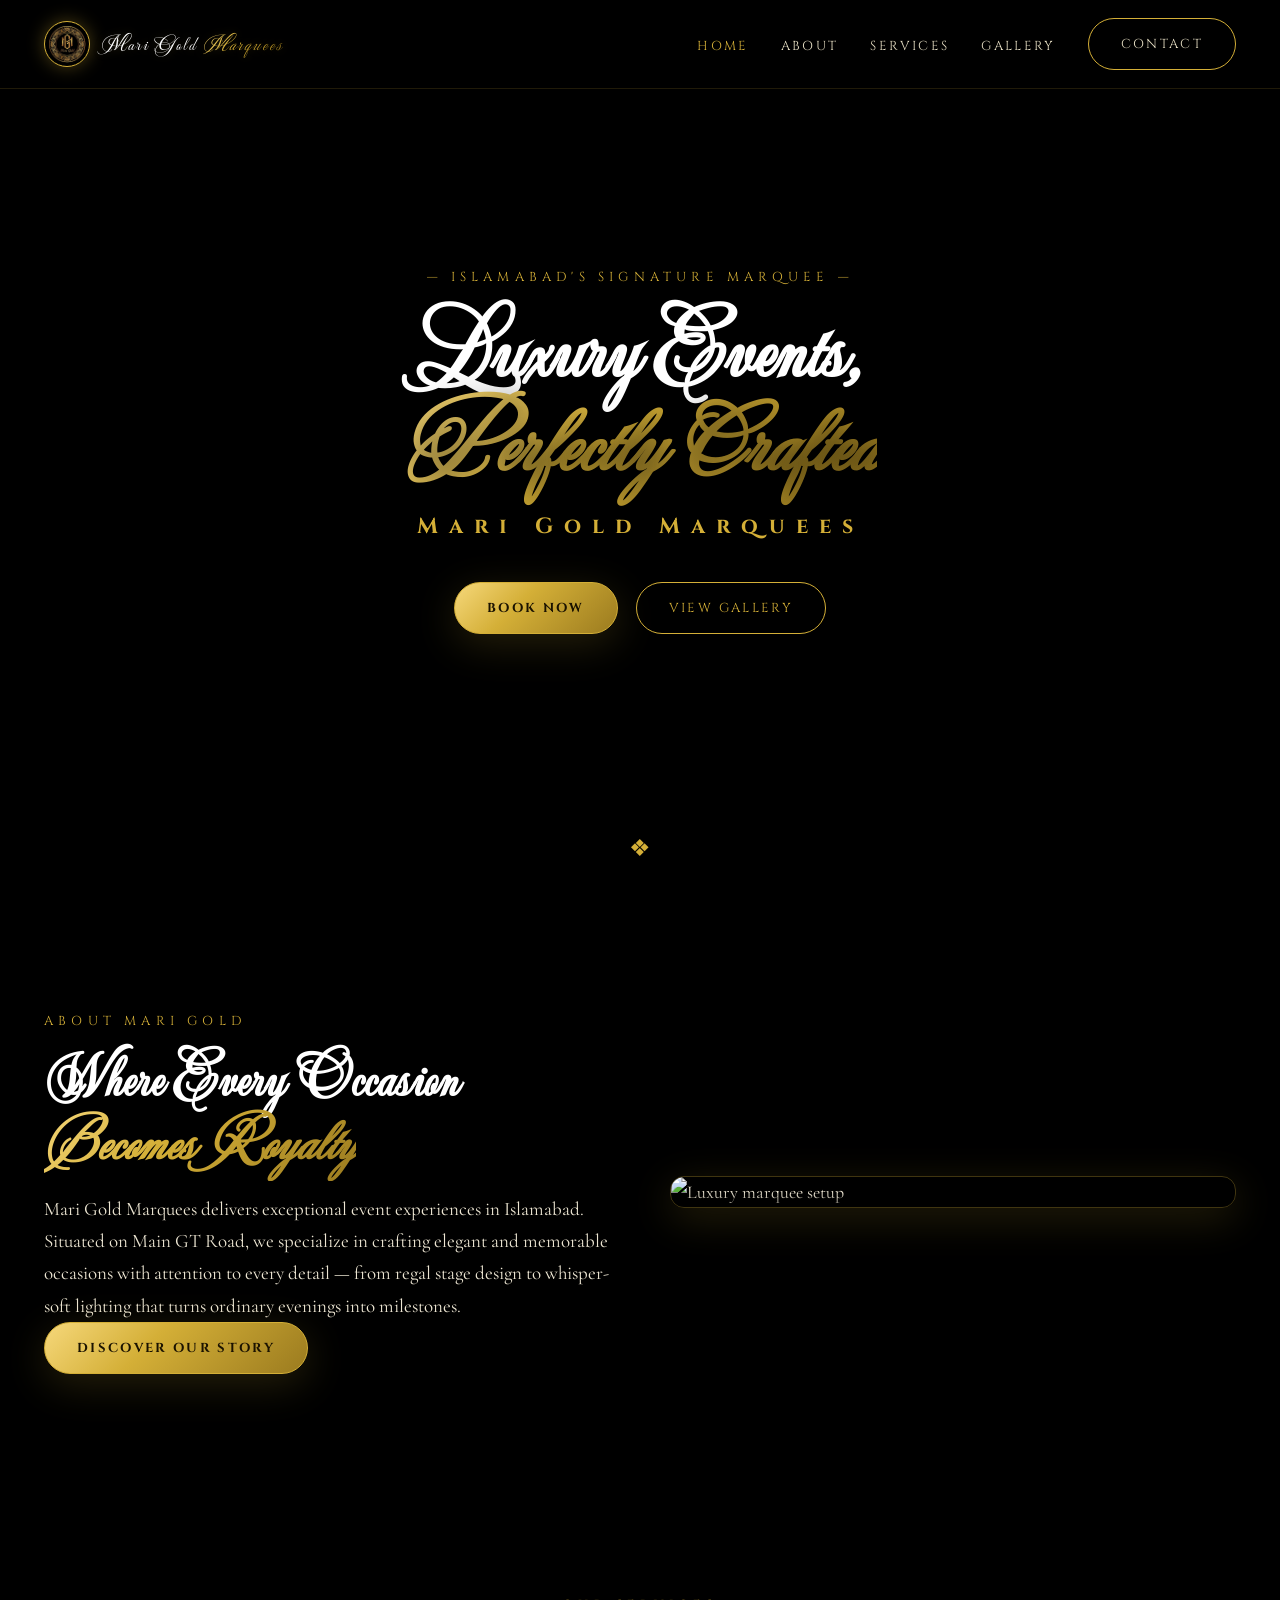
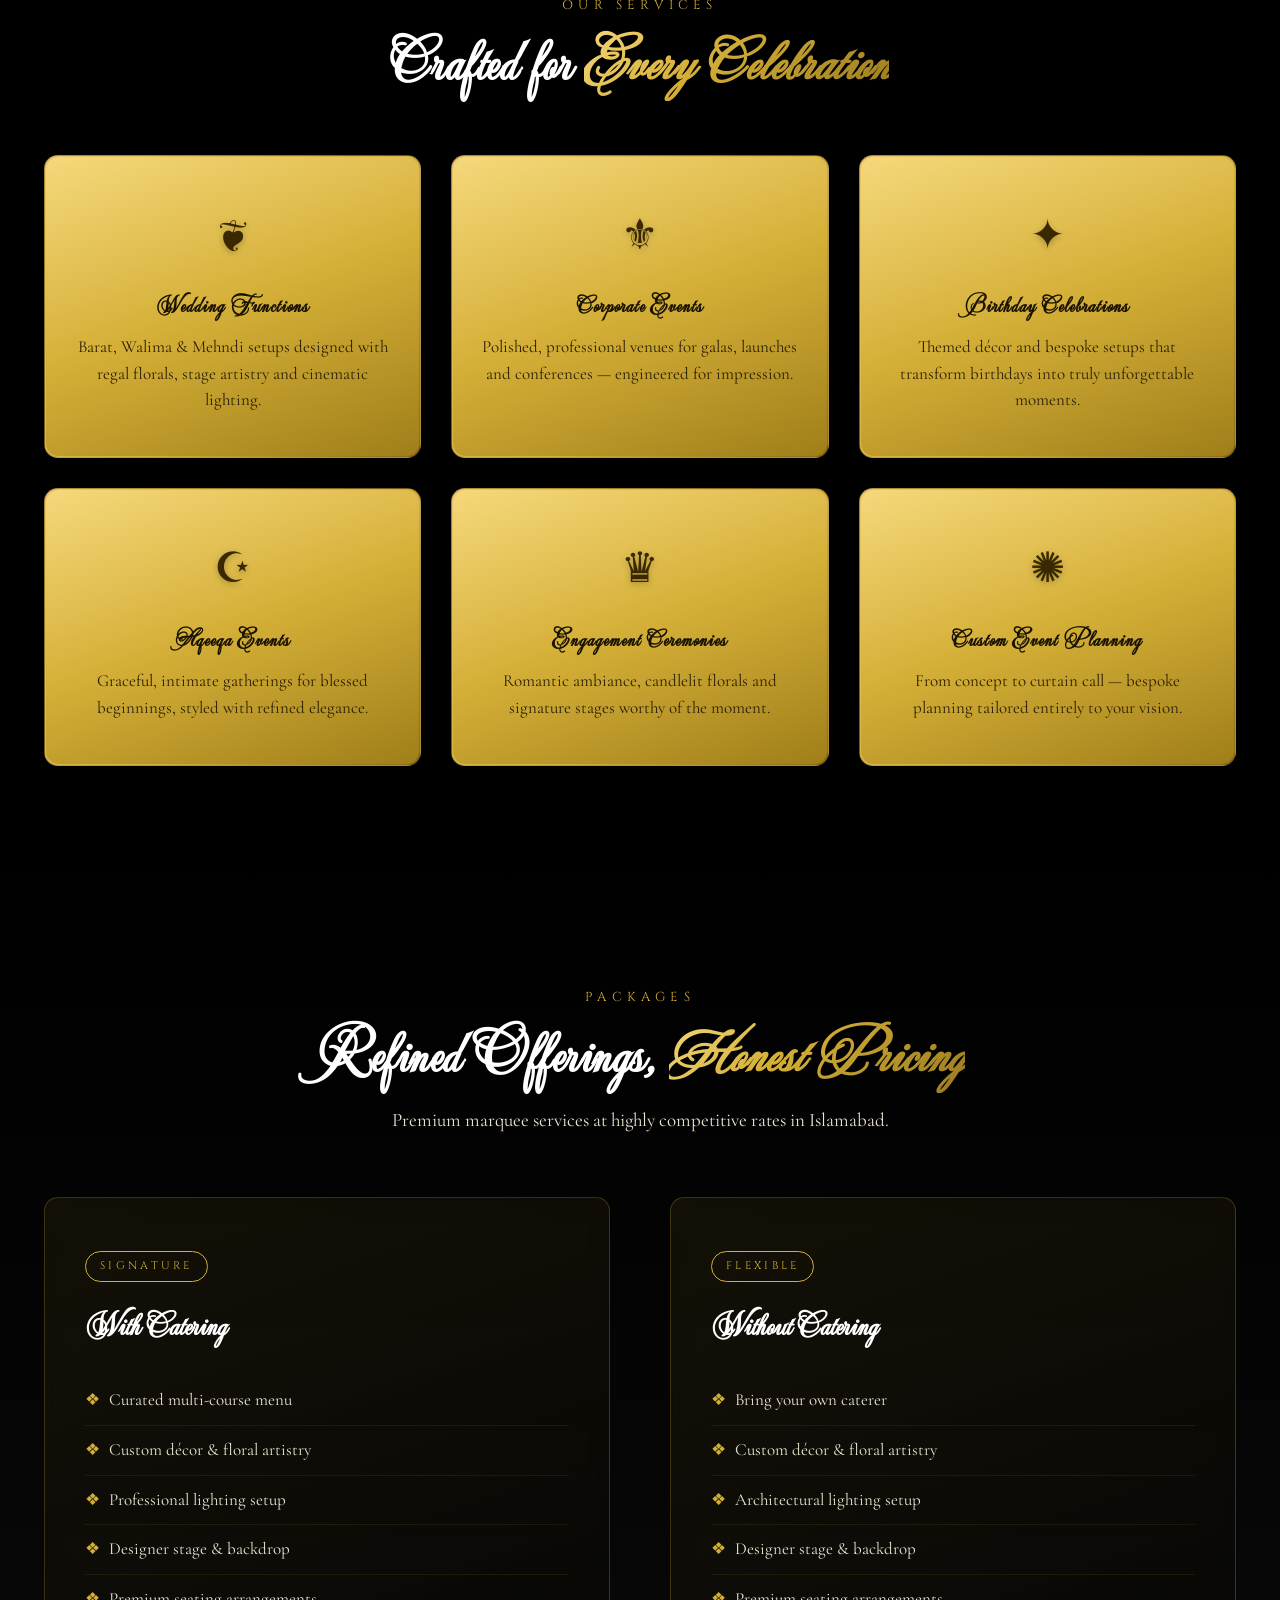
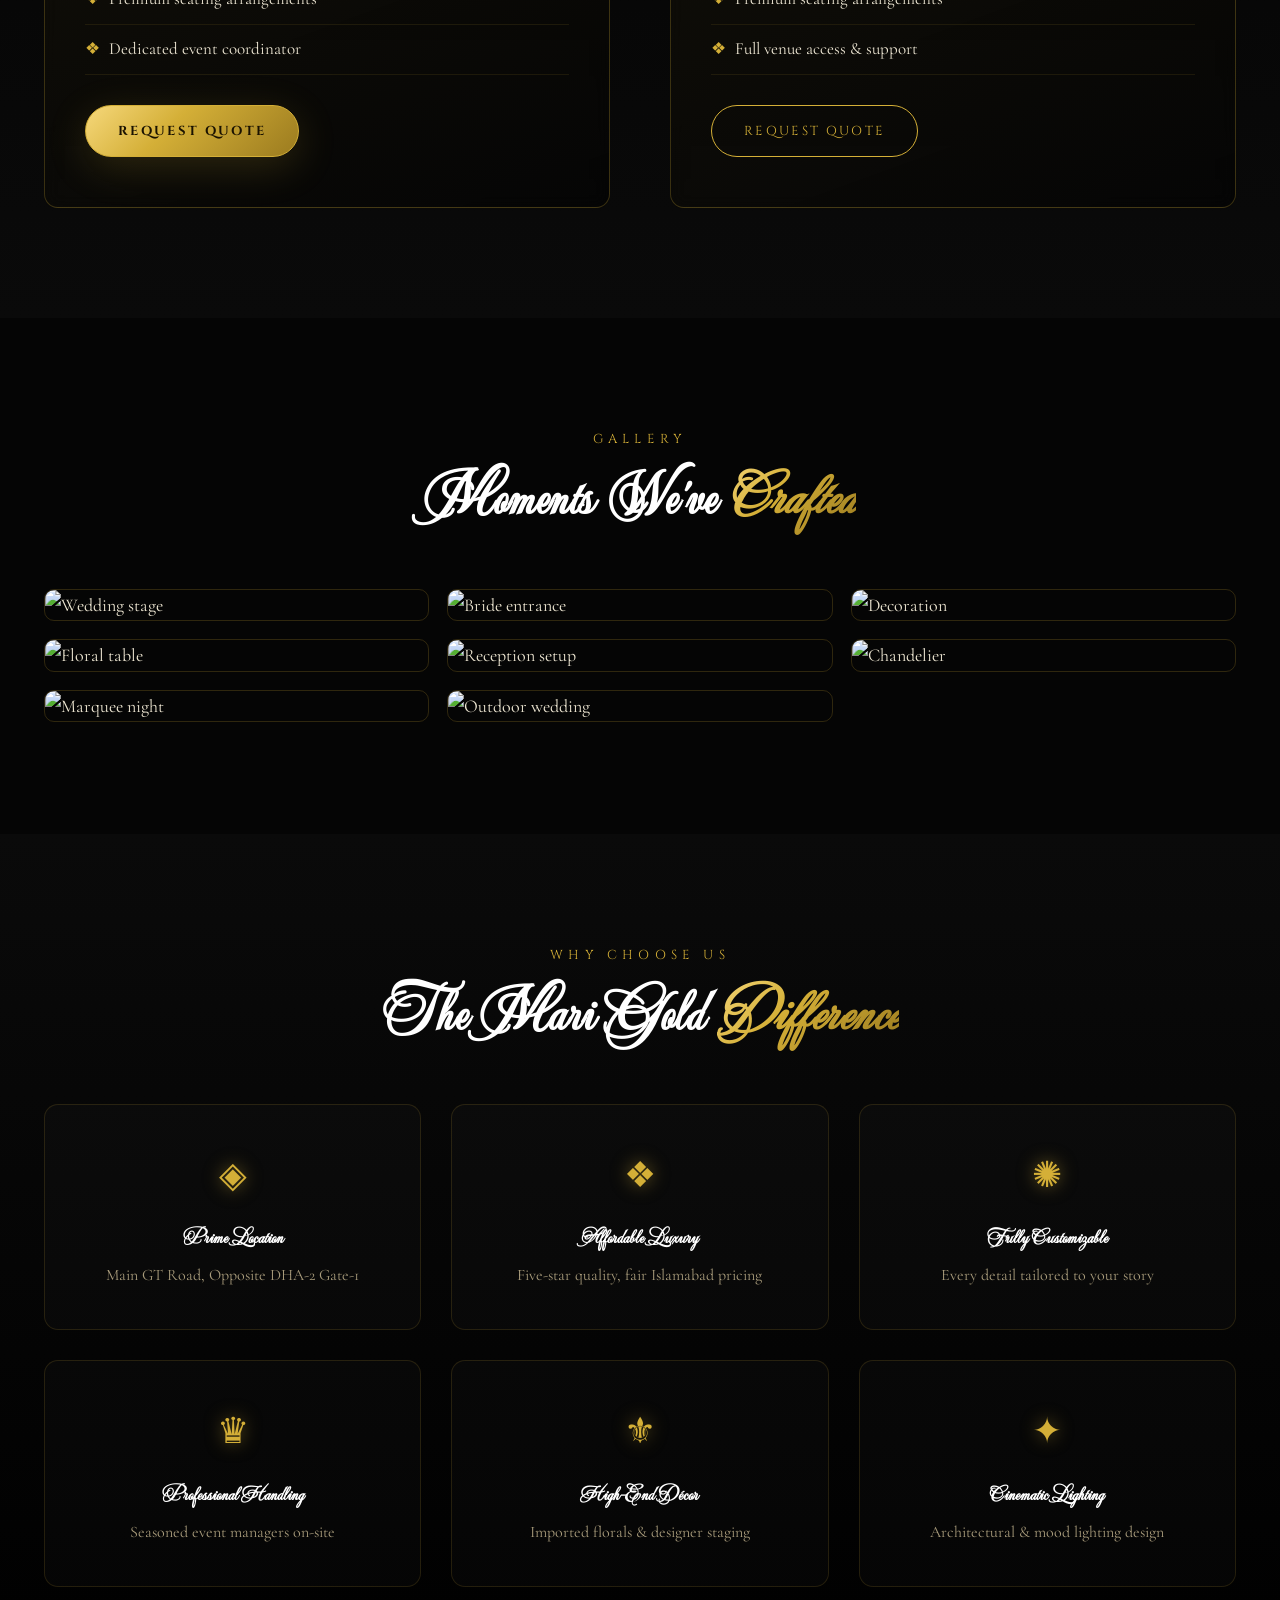
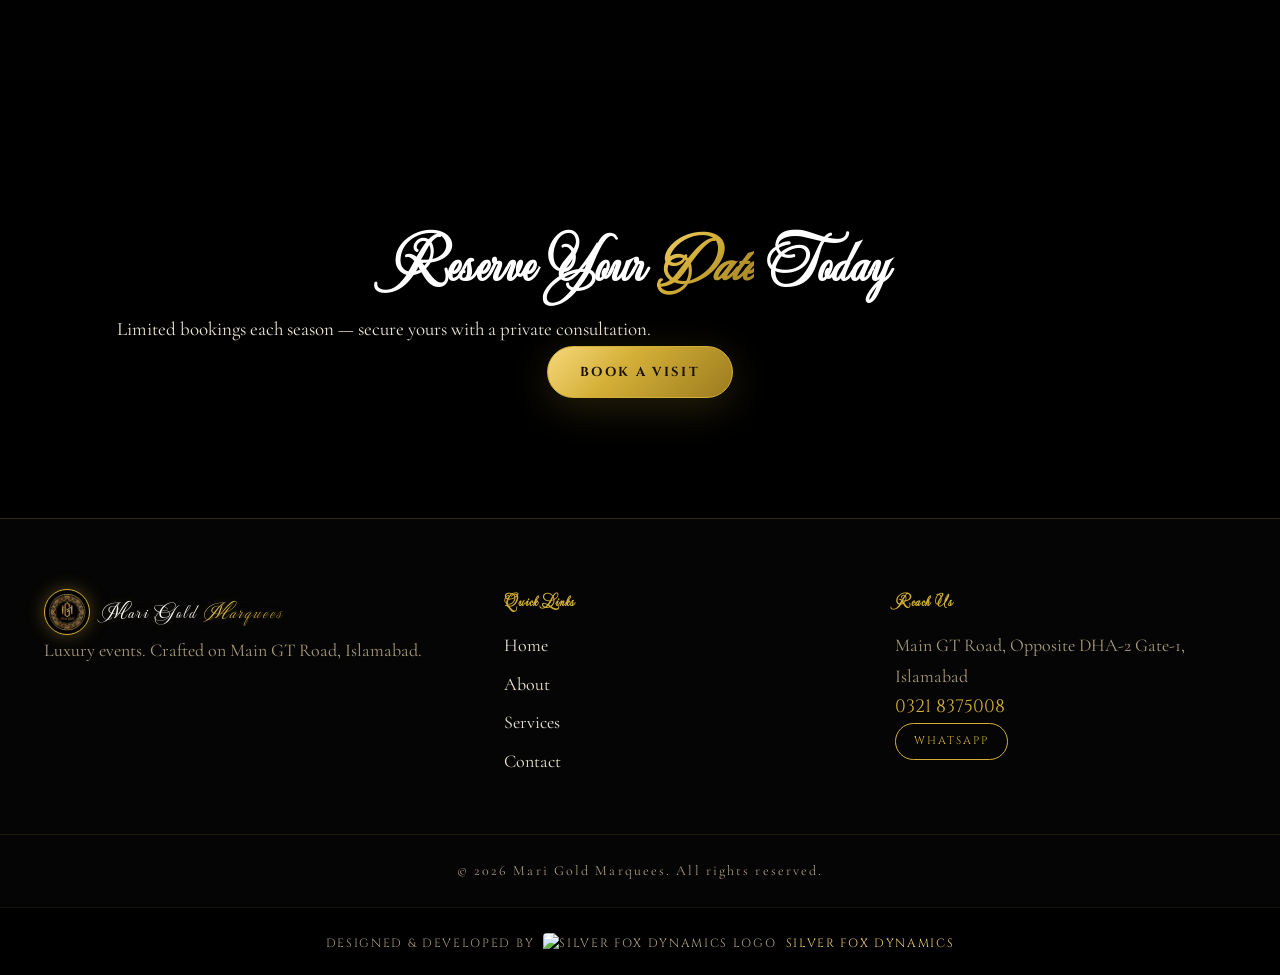
==== commit 17b38b9d: "Add Silver Fox Dynamics developer credit and SEO improvements - Add developer credit link with logo " ====
--- a/index.html
+++ b/index.html
@@ -5,13 +5,52 @@
 <meta name="viewport" content="width=device-width, initial-scale=1.0"/>
 <title>Mari Gold Marquees | Luxury Wedding & Event Marquee in Islamabad</title>
 <meta name="description" content="Mari Gold Marquees offers luxury wedding marquees, corporate events, and premium event management on Main GT Road, Islamabad. Affordable elegance, unforgettable moments." />
-<meta name="keywords" content="Islamabad marquees, wedding venues Islamabad, marquee on GT Road, event management Islamabad, luxury wedding hall Islamabad, DHA-2 marquee" />
+<meta name="keywords" content="Islamabad marquees, wedding venues Islamabad, marquee on GT Road, event management Islamabad, luxury wedding hall Islamabad, DHA-2 marquee, marquee booking Islamabad, event booking Islamabad, book a marquee, wedding hall booking, banquet hall Islamabad, event venue near me, marquee for rent Islamabad, corporate event venue Islamabad, birthday party venue Islamabad, engagement venue Islamabad, aqeeqa venue Islamabad" />
+<meta name="robots" content="index, follow" />
+<meta name="author" content="Mari Gold Marquees" />
+<link rel="canonical" href="https://mari-gold.silverfoxdynamics.com/" />
+
+<!-- Open Graph -->
+<meta property="og:type" content="website" />
+<meta property="og:title" content="Mari Gold Marquees | Luxury Wedding & Event Marquee in Islamabad" />
+<meta property="og:description" content="Book Islamabad's signature luxury marquee for weddings, corporate events and celebrations on Main GT Road. Affordable elegance, unforgettable moments." />
+<meta property="og:url" content="https://mari-gold.silverfoxdynamics.com/" />
+<meta property="og:image" content="https://mari-gold.silverfoxdynamics.com/assets/logo.png" />
+<meta property="og:site_name" content="Mari Gold Marquees" />
+<meta property="og:locale" content="en_PK" />
+
+<!-- Twitter Card -->
+<meta name="twitter:card" content="summary_large_image" />
+<meta name="twitter:title" content="Mari Gold Marquees | Luxury Wedding & Event Marquee in Islamabad" />
+<meta name="twitter:description" content="Book Islamabad's signature luxury marquee for weddings, corporate events and celebrations on Main GT Road." />
+<meta name="twitter:image" content="https://mari-gold.silverfoxdynamics.com/assets/logo.png" />
+
 <link rel="icon" href="assets/logo.png" />
 <link rel="preconnect" href="https://fonts.googleapis.com">
 <link rel="preconnect" href="https://fonts.gstatic.com" crossorigin>
 <link href="https://fonts.googleapis.com/css2?family=Mea+Culpa&family=Cinzel+Decorative:wght@700;900&family=Cinzel:wght@400;600;700&family=Cormorant+Garamond:ital,wght@0,300;0,400;0,600;1,400&display=swap" rel="stylesheet">
 <link rel="stylesheet" href="https://unpkg.com/aos@2.3.4/dist/aos.css" />
 <link rel="stylesheet" href="style.css" />
+<script type="application/ld+json">
+{
+  "@context": "https://schema.org",
+  "@type": "EventVenue",
+  "name": "Mari Gold Marquees",
+  "image": "https://mari-gold.silverfoxdynamics.com/assets/logo.png",
+  "url": "https://mari-gold.silverfoxdynamics.com/",
+  "telephone": "+923218375008",
+  "priceRange": "$$",
+  "address": {
+    "@type": "PostalAddress",
+    "streetAddress": "Main GT Road, Opposite DHA-2 Gate-1",
+    "addressLocality": "Islamabad",
+    "addressCountry": "PK"
+  },
+  "description": "Luxury wedding marquees, corporate events, and premium event management in Islamabad on Main GT Road.",
+  "servesCuisine": "Event Catering",
+  "sameAs": []
+}
+</script>
 </head>
 <body>
 
@@ -235,6 +274,13 @@
     </div>
   </div>
   <div class="copyright">© <span id="yr"></span> Mari Gold Marquees. All rights reserved.</div>
+  <div class="dev-credit">
+    <a href="https://silverfoxdynamics.com" target="_blank" rel="noopener noreferrer" aria-label="Website designed and developed by Silver Fox Dynamics">
+      Designed &amp; Developed by
+      <img src="https://silverfoxdynamics.com/images/logo-light.png" alt="Silver Fox Dynamics logo" class="dev-logo"/>
+      <span class="dev-name">Silver Fox Dynamics</span>
+    </a>
+  </div>
 </footer>
 
 <script src="https://unpkg.com/aos@2.3.4/dist/aos.js"></script>
--- a/style.css
+++ b/style.css
@@ -386,6 +386,33 @@
   color:var(--muted);font-size:14px;letter-spacing:.15em;
 }
 
+/* ---------- Developer Credit ---------- */
+.dev-credit{
+  text-align:center;
+  padding:18px 20px;
+  background:#000;
+  border-top:1px solid rgba(212,175,55,.1);
+}
+.dev-credit a{
+  display:inline-flex;align-items:center;gap:9px;
+  font-family:var(--font-sub);
+  font-size:12px;letter-spacing:.14em;text-transform:uppercase;
+  color:var(--muted);
+  transition:.3s ease;
+}
+.dev-credit a:hover{color:var(--gold)}
+.dev-logo{
+  height:20px;width:auto;
+  border-radius:4px;
+  filter:brightness(1.05);
+}
+.dev-name{
+  font-family:var(--font-sub);
+  color:var(--gold-soft);
+  transition:.3s ease;
+}
+.dev-credit a:hover .dev-name{color:var(--gold)}
+
 /* ---------- Responsive ---------- */
 @media (max-width: 980px){
   .grid-2,.grid-3,.cards-grid,.why-grid,.values-grid{grid-template-columns:1fr}
